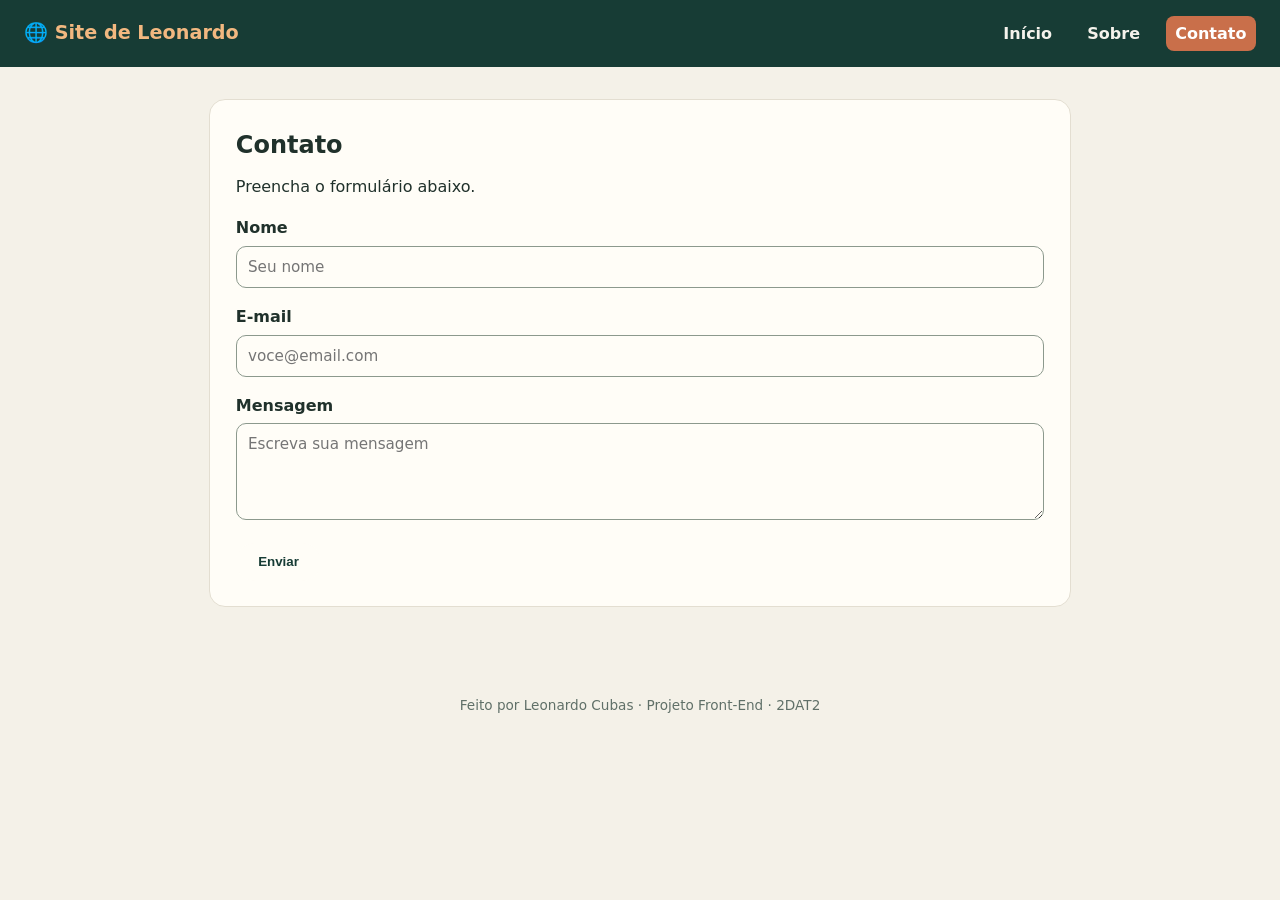
==== contato.html @ 8fc5d22d "criaçao de site" ====
<!DOCTYPE html>
<html lang="pt-BR">
<head>
  <meta charset="UTF-8" />
  <meta name="viewport" content="width=device-width, initial-scale=1.0" />
  <title>Meu Site — Contato</title>
  <link rel="stylesheet" href="style.css" />
</head>
<body>

  <a class="atalho" href="#principal">Pular para o conteúdo</a>
  <header class="topo">
    <span class="logo"><span aria-hidden="true">🌐</span> Site de Leonardo</span>
    <nav class="menu" aria-label="Navegação principal">
      <a href="index.html">Início</a>
      <a href="sobre.html">Sobre</a>
      <a href="contato.html" class="ativo" aria-current="page">Contato</a>
    </nav>
  </header>

  <main id="principal">
    <section class="conteudo">
      <h1>Contato</h1>
      <p>Preencha o formulário abaixo.</p>

      <form class="form" action="#">
        <div class="campo">
          <label for="nome">Nome</label>
          <input type="text" id="nome" name="nome" placeholder="Seu nome" />
        </div>
        <div class="campo">
          <label for="email">E-mail</label>
          <input type="email" id="email" name="email" placeholder="voce@email.com" />
        </div>
        <div class="campo">
          <label for="msg">Mensagem</label>
          <textarea id="msg" name="msg" rows="4" placeholder="Escreva sua mensagem"></textarea>
        </div>
        <button type="submit" class="botao">Enviar</button>
      </form>
    </section>
  </main>

  <footer class="rodape">
    <p>Feito por Leonardo Cubas · Projeto Front-End · 2DAT2</p>
  </footer>

</body>
</html>
---- style.css ----
/* =====================================================================
   MODELO INICIAL — Meu Site (3 páginas)
   Este CSS é COMPARTILHADO pelas 3 páginas (index, sobre, contato).
   O visual abaixo é só um ponto de partida: mude cores, fontes, tamanhos
   e layout para deixar com a SUA cara. 💪
   ===================================================================== */

* { margin: 0; padding: 0; box-sizing: border-box; }

:root {
  color-scheme: light;
  --cor-fundo: #f4f1e8;
  --cor-texto: #20312b;
  --cor-verde: #173c35;
  --cor-verde-claro: #367c69;
  --cor-destaque: #c96f4a;
  --cor-cartao: #fffdf7;
  --cor-borda: #e3ded1;
}

body {
  font-family: 'Segoe UI', system-ui, Arial, sans-serif;
  color: var(--cor-texto);
  background: var(--cor-fundo);
  line-height: 1.6;
}

.atalho {
  position: absolute;
  top: 0.5rem;
  left: 0.5rem;
  z-index: 1;
  padding: 0.6rem 0.9rem;
  transform: translateY(-150%);
  background: var(--cor-cartao);
  color: var(--cor-verde);
  border-radius: 8px;
}
.atalho:focus { transform: translateY(0); }

/* ---------- MENU (topo) ---------- */
.topo {
  display: flex;
  align-items: center;
  justify-content: space-between;
  flex-wrap: wrap;
  gap: 0.5rem;
  background: var(--cor-verde);
  padding: 1rem 1.5rem;
}
.logo { color: #f2b880; font-weight: 800; font-size: 1.2rem; }
.menu { display: flex; gap: 1rem; }
.menu a {
  color: #f5f3ec;
  text-decoration: none;
  font-weight: 600;
  padding: 0.3rem 0.6rem;
  border-radius: 8px;
  transition: background-color 180ms ease, color 180ms ease, transform 180ms ease, box-shadow 180ms ease;
}
.menu a:hover,
.menu a:focus-visible {
  background: #28594f;
  transform: translateY(-3px);
  box-shadow: 0 4px 10px rgba(0, 0, 0, 0.18);
}
.menu a.ativo { background: var(--cor-destaque); color: #fff; }

/* ---------- CONTEÚDO ---------- */
main { max-width: 900px; margin: 0 auto; padding: 2rem 1.2rem; }

.hero {
  text-align: center;
  padding: 3.5rem 1.5rem;
  background: linear-gradient(135deg, var(--cor-verde), var(--cor-verde-claro));
  color: #fff;
  border-radius: 20px;
  box-shadow: 0 14px 32px rgba(23, 60, 53, 0.16);
}
.hero h1 { font-size: 2rem; line-height: 1.25; margin-bottom: 0.6rem; }
.hero p { max-width: 520px; margin: 0 auto 1.2rem; opacity: 0.95; }

.botao {
  display: inline-block;
  background: #fffdf7;
  color: var(--cor-verde);
  font-weight: 700;
  text-decoration: none;
  padding: 0.7rem 1.4rem;
  border-radius: 50px;
  border: none;
  cursor: pointer;
  transition: transform 180ms ease, background-color 180ms ease;
}
.botao:hover { transform: translateY(-2px); background: #f2b880; }

/* Cards (exemplo com flexbox — tente trocar por grid!) */
.cards {
  display: flex;
  gap: 1.2rem;
  flex-wrap: wrap;
  margin-top: 2rem;
}
.card {
  flex: 1 1 220px;
  background: var(--cor-cartao);
  border: 1px solid var(--cor-borda);
  border-radius: 16px;
  padding: 1.3rem;
  box-shadow: 0 6px 18px rgba(32, 49, 43, 0.06);
  transition: transform 180ms ease, box-shadow 180ms ease;
}
.card:hover {
  transform: translateY(-4px);
  box-shadow: 0 12px 24px rgba(32, 49, 43, 0.1);
}
.card h2 { margin-bottom: 0.4rem; font-size: 1.1rem; }

.conteudo { background: var(--cor-cartao); border: 1px solid var(--cor-borda); border-radius: 16px; padding: 1.6rem; }
.conteudo h1 { margin-bottom: 0.6rem; }
.conteudo h2 { margin: 1rem 0 0.4rem; }
.conteudo ul { margin-left: 1.2rem; }

/* ---------- FORMULÁRIO ---------- */
.form { margin-top: 1rem; }
.campo { margin-bottom: 1rem; }
.campo label { display: block; font-weight: 600; margin-bottom: 0.3rem; }
.campo input, .campo textarea {
  width: 100%;
  padding: 0.7rem;
  border: 1.5px solid #8c998d;
  border-radius: 10px;
  font-family: inherit;
  font-size: 0.95rem;
  color: var(--cor-texto);
  background: var(--cor-cartao);
}
.campo input:focus, .campo textarea:focus {
  outline: 3px solid rgba(54, 124, 105, 0.3);
  outline-offset: 2px;
  border-color: var(--cor-verde-claro);
}

a:focus-visible, button:focus-visible, input:focus-visible, textarea:focus-visible {
  outline: 3px solid var(--cor-destaque);
  outline-offset: 3px;
}

/* ---------- RODAPÉ ---------- */
.rodape {
  text-align: center;
  padding: 1.5rem;
  color: #607068;
  font-size: 0.85rem;
  margin-top: 2rem;
}

/* ---------- RESPONSIVO (exemplo de media query) ---------- */
@media (max-width: 600px) {
  .hero h1 { font-size: 1.5rem; }
  .menu { width: 100%; justify-content: center; }
}

@media (prefers-reduced-motion: reduce) {
  *, *::before, *::after {
    scroll-behavior: auto !important;
    transition-duration: 0.01ms !important;
  }

  .menu a:hover,
  .menu a:focus-visible {
    transform: none;
  }
}
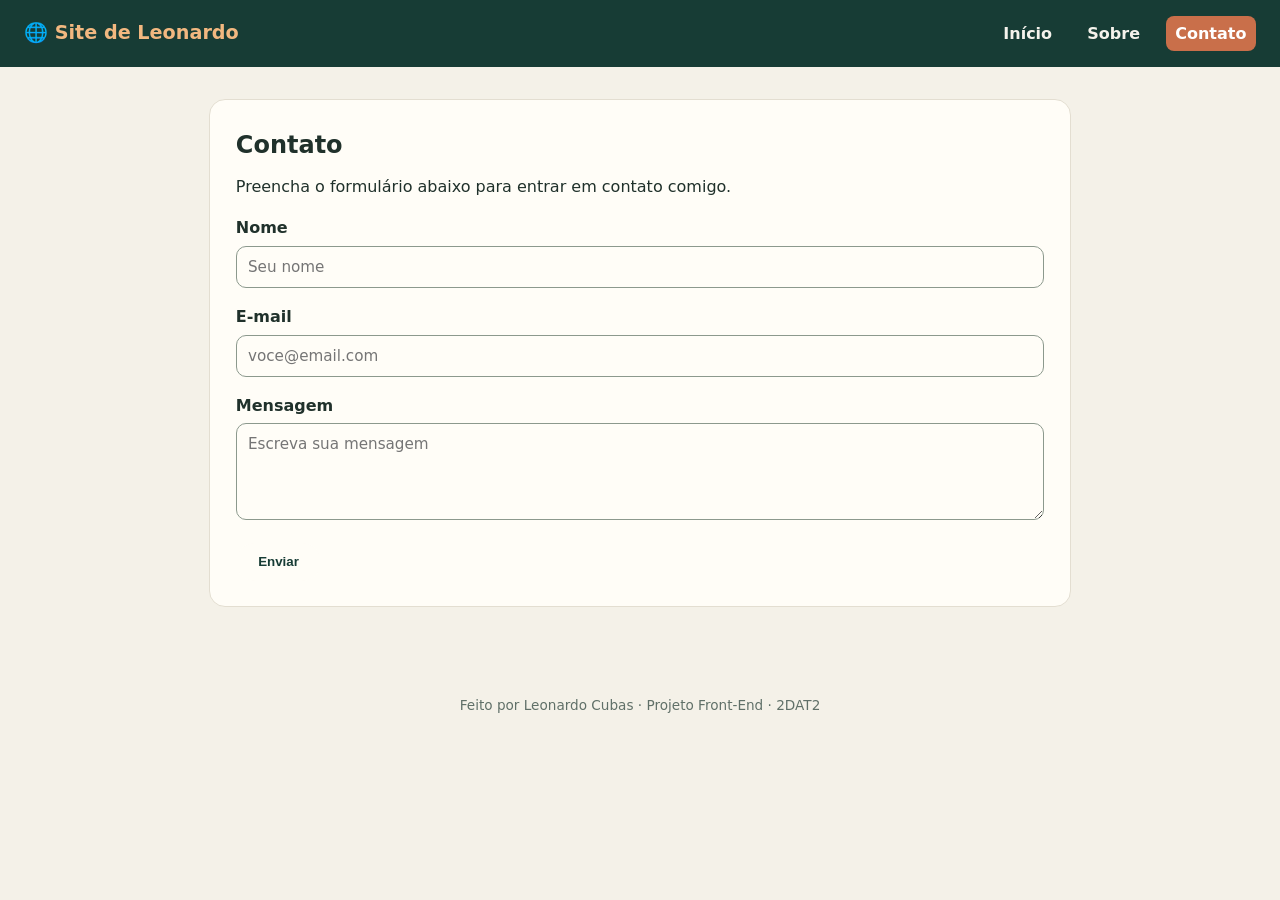
==== commit f6058d17: "atualizaçao" ====
--- a/contato.html
+++ b/contato.html
@@ -21,7 +21,7 @@
   <main id="principal">
     <section class="conteudo">
       <h1>Contato</h1>
-      <p>Preencha o formulário abaixo.</p>
+      <p>Preencha o formulário abaixo para entrar em contato comigo.</p>
 
       <form class="form" action="#">
         <div class="campo">
